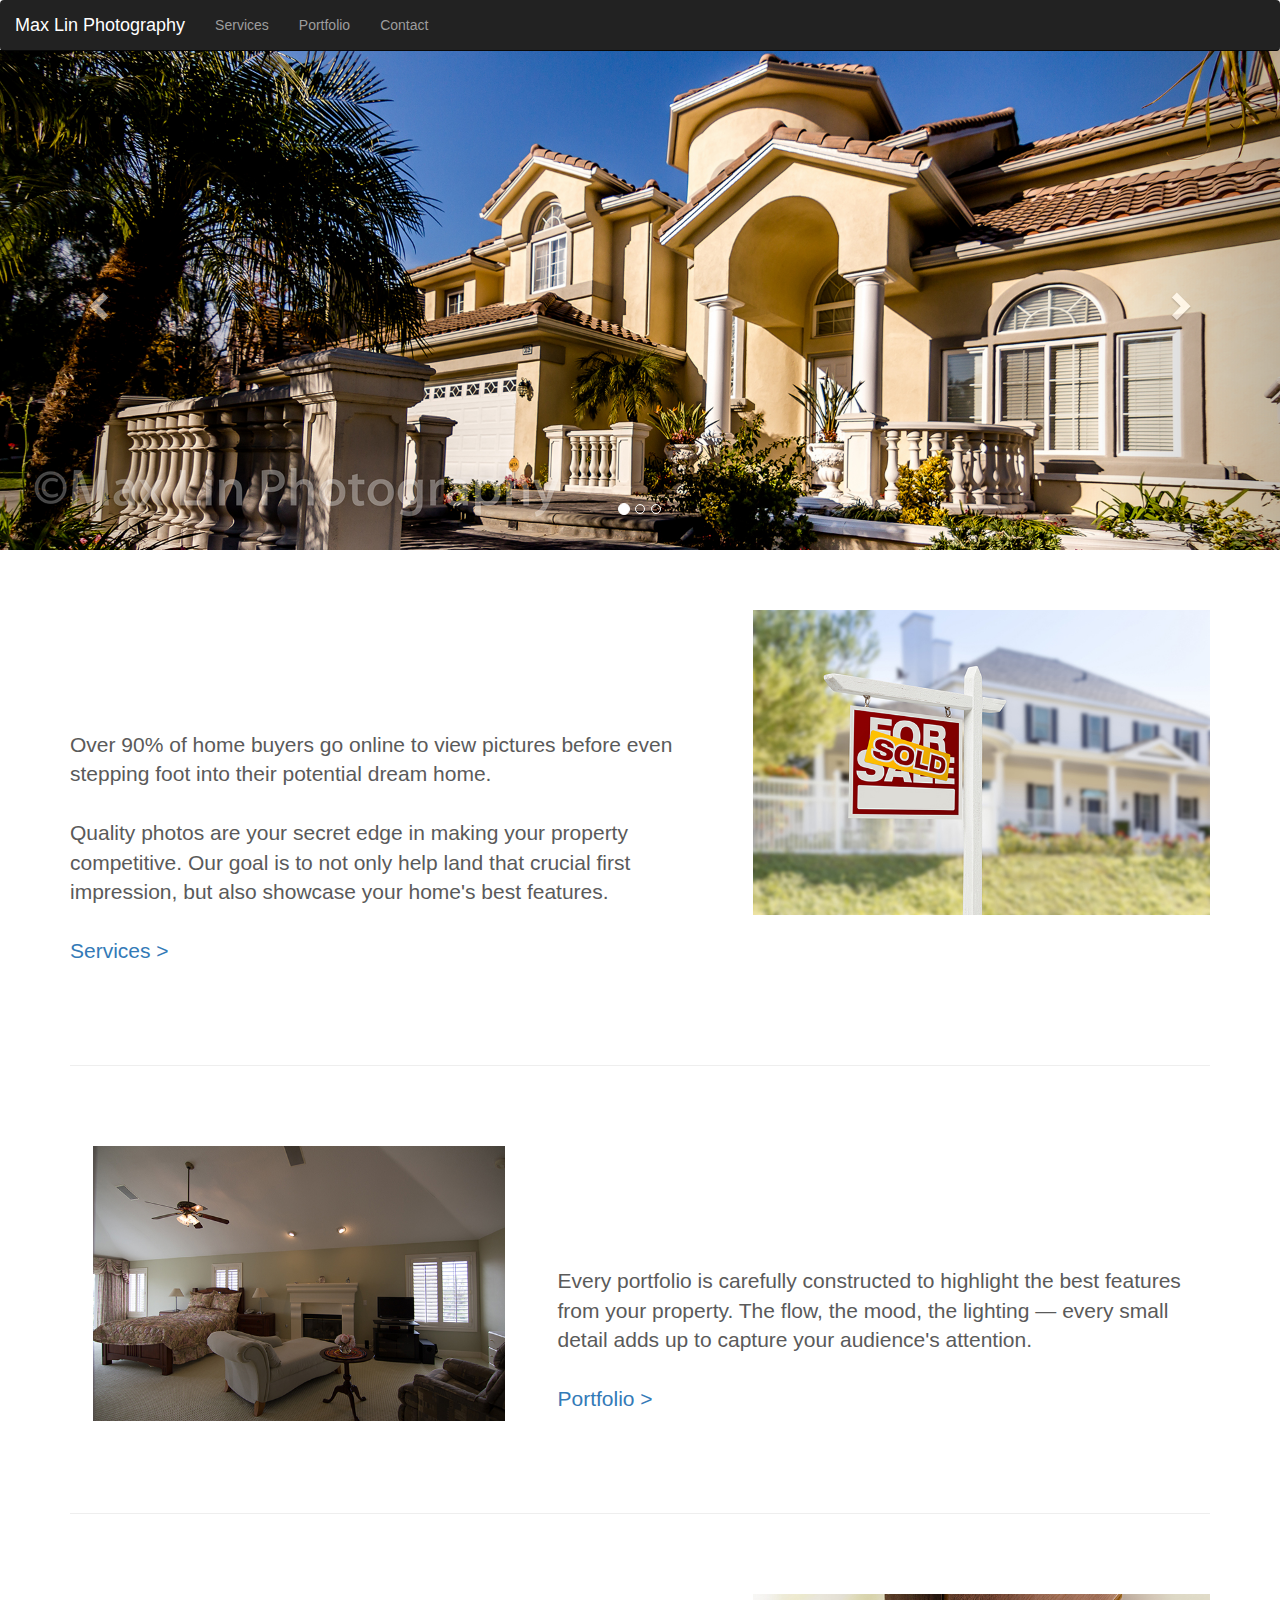
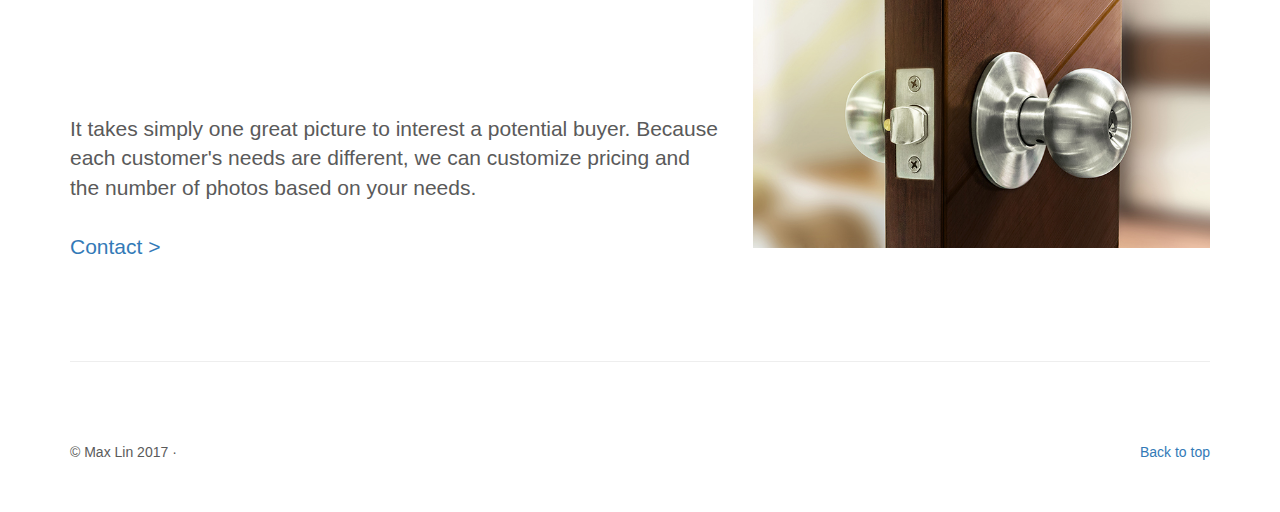
==== index.html @ be6cdd12 "Engrish" ====
<!DOCTYPE html>
<html lang="en">

<head>
    <meta charset="utf-8">
    <meta http-equiv="X-UA-Compatible" content="IE=edge">
    <meta name="viewport" content="width=device-width, initial-scale=1">
    <!-- The above 3 meta tags *must* come first in the head; any other head content must come *after* these tags -->
    <meta name="description" content="Quality photos, professionally retouched at no additional cost, to help land that crucial first impression for a potential home buyer. Our goal is to showcase your home's best features in a carefully constructed portfolio.">
    <meta name="author" content="Max Lin">

    <link rel="apple-touch-icon" sizes="180x180" href="/apple-touch-icon.png">
    <link rel="icon" type="image/png" href="/favicon-32x32.png" sizes="32x32">
    <link rel="icon" type="image/png" href="/favicon-16x16.png" sizes="16x16">
    <link rel="manifest" href="/manifest.json">
    <link rel="mask-icon" href="/safari-pinned-tab.svg" color="#5bbad5">
    <meta name="theme-color" content="#ffffff">

    <title>Max Lin Photography</title>
    <link rel="stylesheet" href="assets/image-comparison-slider/css/reset.css">
    <!-- CSS reset -->
    <link rel="stylesheet" href="assets/image-comparison-slider/css/style.css">
    <!-- Resource style -->
    <!-- Bootstrap core CSS -->
    <link href="assets/bootstrap/css/bootstrap.min.css" rel="stylesheet">
    <!-- <link href="assets/material/css/material-kit.css" rel="stylesheet"> -->
    <!--<script src="js/modernizr.js"></script>-->
    <!-- Modernizr -->
    <!-- IE10 viewport hack for Surface/desktop Windows 8 bug -->
    <!-- <link href="assets/bootstrap/css/ie10-viewport-bug-workaround.css" rel="stylesheet"> -->
    <!-- Just for debugging purposes. Don't actually copy these 2 lines! -->
    <!--[if lt IE 9]><script src="../../assets/js/ie8-responsive-file-warning.js"></script><![endif]-->
    <!--<script src="assets/bootstrap/js/ie-emulation-modes-warning.js"></script>-->
    <!-- HTML5 shim and Respond.js for IE8 support of HTML5 elements and media queries -->
    <!--[if lt IE 9]>
      <script src="https://oss.maxcdn.com/html5shiv/3.7.2/html5shiv.min.js"></script>
      <script src="https://oss.maxcdn.com/respond/1.4.2/respond.min.js"></script>
    <![endif]-->
    <!-- Custom styles for this template -->
    <link href="index.css" rel="stylesheet">
</head>
<!-- NAVBAR
================================================== -->

<body>
    <div class="navbar-wrapper">
        <div class="container">
            <nav class="navbar navbar-inverse navbar-fixed-top">
                <div class="container">
                    <div class="navbar-header">
                        <button type="button" class="navbar-toggle collapsed" data-toggle="collapse" data-target="#navbar" aria-expanded="false" aria-controls="navbar">
                            <span class="sr-only">Toggle navigation</span>
                            <span class="icon-bar"></span>
                            <span class="icon-bar"></span>
                            <span class="icon-bar"></span>
                        </button>
                        <a class="navbar-brand" href="index.html">Max Lin Photography</a>
                    </div>
                    <div id="navbar" class="navbar-collapse collapse">
                        <ul class="nav navbar-nav">
                            <li><a href="services.html">Services</a></li>
                            <li><a href="portfolio.html">Portfolio</a></li>
                            <li><a href="contact.html">Contact</a></li>
                            <!-- <li><a href="about.html">About</a></li> -->
                            <!-- <li class="dropdown">
                  <a href="#" class="dropdown-toggle" data-toggle="dropdown" role="button" aria-haspopup="true" aria-expanded="false">Dropdown <span class="caret"></span></a>
                  <ul class="dropdown-menu">
                    <li><a href="#">Action</a></li>
                    <li><a href="#">Another action</a></li>
                    <li><a href="#">Something else here</a></li>
                    <li role="separator" class="divider"></li>
                    <li class="dropdown-header">Nav header</li>
                    <li><a href="#">Separated link</a></li>
                    <li><a href="#">One more separated link</a></li>
                  </ul>
                </li> -->
                        </ul>
                    </div>
                </div>
            </nav>
        </div>
    </div>
    <!-- Carousel
    ================================================== -->
    <div id="myCarousel" class="carousel slide" data-ride="carousel">
        <!-- Indicators -->
        <ol class="carousel-indicators">
            <li data-target="#myCarousel" data-slide-to="0" class="active"></li>
            <li data-target="#myCarousel" data-slide-to="1"></li>
            <li data-target="#myCarousel" data-slide-to="2"></li>
        </ol>
        <div class="carousel-inner" role="listbox">
            <div class="item active">
                <img class="first-slide" src="assets/images/cover1_high.jpg" alt="First slide">
                <!-- <div class="container">
            <div class="carousel-caption">
              <h1>Example headline.</h1>
              <p>Note: If you're viewing this page via a <code>file://</code> URL, the "next" and "previous" Glyphicon buttons on the left and right might not load/display properly due to web browser security rules.</p>
              <p><a class="btn btn-lg btn-primary" href="#feature-1" role="button">Sign up today</a></p>
            </div>
          </div> -->
            </div>
            <div class="item">
                <img class="second-slide" src="assets/images/cover2_high.jpg" alt="Second slide">
                <!--  <div class="container">
            <div class="carousel-caption">
              <h1>Another example headline.</h1>
              <p>Cras justo odio, dapibus ac facilisis in, egestas eget quam. Donec id elit non mi porta gravida at eget metus. Nullam id dolor id nibh ultricies vehicula ut id elit.</p>
              <p><a class="btn btn-lg btn-primary" href="#" role="button">Learn more</a></p>
            </div>
          </div> -->
            </div>
            <div class="item">
                <img class="third-slide" src="assets/images/cover3_high.jpg" alt="Third slide">
                <!-- <div class="container">
            <div class="carousel-caption">
              <h1>One more for good measure.</h1>
              <p>Cras justo odio, dapibus ac facilisis in, egestas eget quam. Donec id elit non mi porta gravida at eget metus. Nullam id dolor id nibh ultricies vehicula ut id elit.</p>
              <p><a class="btn btn-lg btn-primary" href="#" role="button">Browse gallery</a></p>
            </div>
          </div> -->
            </div>
        </div>
        <a class="left carousel-control" href="#myCarousel" role="button" data-slide="prev">
            <span class="glyphicon glyphicon-chevron-left" aria-hidden="true"></span>
            <span class="sr-only">Previous</span>
        </a>
        <a class="right carousel-control" href="#myCarousel" role="button" data-slide="next">
            <span class="glyphicon glyphicon-chevron-right" aria-hidden="true"></span>
            <span class="sr-only">Next</span>
        </a>
    </div>
    <!-- /.carousel -->
    <!-- Marketing messaging and featurettes
    ================================================== -->
    <!-- Wrap the rest of the page in another container to center all the content. -->
    <div class="container marketing">
        <!-- START THE FEATURETTES -->
        <!-- <hr class="featurette-divider"> -->
        <div class="row featurette">
            <div class="col-md-7">
                <h2 class="featurette-heading" id="feature-1"><span class="text-muted"></span></h2>
                <p class="lead">Over 90% of home buyers go online to view pictures before even stepping foot into their potential dream home.
                    <br>
                    <br> Quality photos are your secret edge in making your property competitive. Our goal is to not only help land that crucial first impression, but also showcase your home's best features.
                    <br><br>
                    <a href="services.html">Services ></a>
                </p>
            </div>
            <div class="col-md-5">
                <img class="featurette-image img-responsive center-block" src="assets/images/sold.jpg">
            </div>
        </div>
        <hr class="featurette-divider">
        <div class="row featurette">
            <div class="col-md-7 col-md-push-5">
                <h2 class="featurette-heading"><span class="text-muted"></span></h2>
                <p class="lead">Every portfolio is carefully constructed to highlight the best features from your property. The flow, the mood, the lighting &mdash; every small detail adds up to capture your audience's attention.
                    <br><br>
                    <a href="portfolio.html">Portfolio ></a>
                </p>
            </div>
            <div class="col-md-5 col-md-pull-7">
            <figure class="cd-image-container">
                    <img src="assets/images/before.jpg" alt="Original Image">
                    <span class="cd-image-label" data-type="original">Original</span>
                    <div class="cd-resize-img">
                        <!-- the resizable image on top -->
                        <img src="assets/images/after.jpg" alt="Modified Image">
                        <span class="cd-image-label" data-type="modified">Modified</span>
                    </div>
                    <span class="cd-handle"></span>
                </figure>
                <!-- cd-image-container -->
                <!-- <img class="featurette-image img-responsive center-block" data-src="holder.js/500x500/auto" alt="Generic placeholder image"> -->

            </div>
        </div>
        <hr class="featurette-divider">
        <div class="row featurette">
            <div class="col-md-7">
                <h2 class="featurette-heading"><span class="text-muted"></span></h2>
                <p class="lead">It takes simply one great picture to interest a potential buyer. Because each customer's needs are different, we can customize pricing and the number of photos based on your needs.
                    <br><br>
                    <a href="contact.html">Contact ></a>
                </p>
            </div>
            <div class="col-md-5">
                <img class="featurette-image img-responsive center-block" src="assets/images/door.jpg">
            </div>
        </div>
        <hr class="featurette-divider">
        <!-- /END THE FEATURETTES -->
        <!-- FOOTER -->
        <footer>
            <p class="pull-right"><a href="#">Back to top</a></p>
            <p>&copy; Max Lin 2017 &middot;</p>
            <!-- a href="#">Privacy</a> &middot; <a href="#">Terms</a></p> -->
        </footer>
    </div>
    <!-- /.container -->
    <!-- Bootstrap core JavaScript
    ================================================== -->
    <!-- Placed at the end of the document so the pages load faster -->
    <!--<script src="//ajax.googleapis.com/ajax/libs/jquery/3.1.0/jquery.min.js"></script>-->
    <!--<script>window.jQuery || document.write('<script src="assets/jquery/jquery-3.1.0.js"><\/script>')</script> -->
    <script src="https://ajax.googleapis.com/ajax/libs/jquery/1.11.3/jquery.min.js"></script>
    <script>
    window.jQuery || document.write('<script src="assets/bootstrap/js/jquery.min.js"><\/script>')
    </script>
    <script src="assets/bootstrap/js/bootstrap.min.js"></script>
    <!-- Just to make our placeholder images work. Don't actually copy the next line! -->
    <!-- <script src="assets/bootstrap/js/vendor/holder.min.js"></script> -->
    <!-- IE10 viewport hack for Surface/desktop Windows 8 bug -->
    <!-- <script src="assets/bootstrap/js/ie10-viewport-bug-workaround.js"></script> -->
    <script src="assets/image-comparison-slider/js/main.js"></script>
    <!-- Resource jQuery 

  </body>
</html>
---- assets/image-comparison-slider/css/style.css ----
/* -------------------------------- 

Primary style

-------------------------------- */
*, *:after, *:before {
  -webkit-box-sizing: border-box;
  -moz-box-sizing: border-box;
  box-sizing: border-box;
}

body {
  font-size: 100%;
  font-family: "Open Sans", sans-serif;
  color: #445b7c;
  background-color: #445b7c;
}

a {
  color: #dc717d;
  text-decoration: none;
}

img {
  max-width: 100%;
}

/* -------------------------------- 

Main components 

-------------------------------- */
header {
  position: relative;
  height: 160px;
  line-height: 160px;
  text-align: center;
}
header h1 {
  font-size: 22px;
  font-size: 1.375rem;
  color: #ffffff;
  font-weight: 300;
  -webkit-font-smoothing: antialiased;
  -moz-osx-font-smoothing: grayscale;
}
@media only screen and (min-width: 768px) {
  header {
    height: 240px;
    line-height: 240px;
  }
  header h1 {
    font-size: 32px;
    font-size: 2rem;
  }
}

.cd-image-container {
  position: relative;
  width: 90%;
  max-width: 768px;
  margin: 0em auto;
}
.cd-image-container img {
  display: block;
}

.cd-image-label {
  position: absolute;
  bottom: 0;
  right: 0;
  color: #ffffff;
  padding: 1em;
  -webkit-font-smoothing: antialiased;
  -moz-osx-font-smoothing: grayscale;
  opacity: 0;
  -webkit-transform: translateY(20px);
  -moz-transform: translateY(20px);
  -ms-transform: translateY(20px);
  -o-transform: translateY(20px);
  transform: translateY(20px);
  -webkit-transition: -webkit-transform 0.3s 0.7s, opacity 0.3s 0.7s;
  -moz-transition: -moz-transform 0.3s 0.7s, opacity 0.3s 0.7s;
  transition: transform 0.3s 0.7s, opacity 0.3s 0.7s;
}
.cd-image-label.is-hidden {
  visibility: hidden;
}
.is-visible .cd-image-label {
  opacity: 1;
  -webkit-transform: translateY(0);
  -moz-transform: translateY(0);
  -ms-transform: translateY(0);
  -o-transform: translateY(0);
  transform: translateY(0);
}

.cd-resize-img {
  position: absolute;
  top: 0;
  left: 0;
  width: 0;
  height: 100%;
  overflow: hidden;
  /* Force Hardware Acceleration in WebKit */
  -webkit-transform: translateZ(0);
  -moz-transform: translateZ(0);
  -ms-transform: translateZ(0);
  -o-transform: translateZ(0);
  transform: translateZ(0);
  -webkit-backface-visibility: hidden;
  backface-visibility: hidden;
}
.cd-resize-img img {
  position: absolute;
  left: 0;
  top: 0;
  display: block;
  height: 100%;
  width: auto;
  max-width: none;
}
.cd-resize-img .cd-image-label {
  right: auto;
  left: 0;
}
.is-visible .cd-resize-img {
  width: 50%;
  /* bounce in animation of the modified image */
  -webkit-animation: cd-bounce-in 0.7s;
  -moz-animation: cd-bounce-in 0.7s;
  animation: cd-bounce-in 0.7s;
}

@-webkit-keyframes cd-bounce-in {
  0% {
    width: 0;
  }
  60% {
    width: 55%;
  }
  100% {
    width: 50%;
  }
}
@-moz-keyframes cd-bounce-in {
  0% {
    width: 0;
  }
  60% {
    width: 55%;
  }
  100% {
    width: 50%;
  }
}
@keyframes cd-bounce-in {
  0% {
    width: 0;
  }
  60% {
    width: 55%;
  }
  100% {
    width: 50%;
  }
}
.cd-handle {
  position: absolute;
  height: 44px;
  width: 44px;
  /* center the element */
  left: 50%;
  top: 50%;
  margin-left: -22px;
  margin-top: -22px;
  border-radius: 50%;
  background: #dc717d url("../img/cd-arrows.svg") no-repeat center center;
  cursor: move;
  box-shadow: 0 0 0 6px rgba(0, 0, 0, 0.2), 0 0 10px rgba(0, 0, 0, 0.6), inset 0 1px 0 rgba(255, 255, 255, 0.3);
  opacity: 0;
  -webkit-transform: translate3d(0, 0, 0) scale(0);
  -moz-transform: translate3d(0, 0, 0) scale(0);
  -ms-transform: translate3d(0, 0, 0) scale(0);
  -o-transform: translate3d(0, 0, 0) scale(0);
  transform: translate3d(0, 0, 0) scale(0);
}
.cd-handle.draggable {
  /* change background color when element is active */
  background-color: #445b7c;
}
.is-visible .cd-handle {
  opacity: 1;
  -webkit-transform: translate3d(0, 0, 0) scale(1);
  -moz-transform: translate3d(0, 0, 0) scale(1);
  -ms-transform: translate3d(0, 0, 0) scale(1);
  -o-transform: translate3d(0, 0, 0) scale(1);
  transform: translate3d(0, 0, 0) scale(1);
  -webkit-transition: -webkit-transform 0.3s 0.7s, opacity 0s 0.7s;
  -moz-transition: -moz-transform 0.3s 0.7s, opacity 0s 0.7s;
  transition: transform 0.3s 0.7s, opacity 0s 0.7s;
}
---- index.css ----
/* GLOBAL STYLES
-------------------------------------------------- */
/* Padding below the footer and lighter body text */

body {
  padding-bottom: 40px;
  color: #5a5a5a;
}


/* CUSTOMIZE THE NAVBAR
-------------------------------------------------- */

/* Special class on .container surrounding .navbar, used for positioning it into place. */
.navbar-wrapper {
  position: absolute;
  top: 0;
  right: 0;
  left: 0;
  z-index: 20;
}

/* Flip around the padding for proper display in narrow viewports */
.navbar-wrapper > .container {
  padding-right: 0;
  padding-left: 0;
}
.navbar-wrapper .navbar {
  padding-right: 15px;
  padding-left: 15px;
}
.navbar-wrapper .navbar .container {
  width: auto;
}


/* CUSTOMIZE THE CAROUSEL
-------------------------------------------------- */

/* Carousel base class */
.carousel {
  height: 500px;
  margin-top: 50px;
  margin-bottom: 60px;
}
/* Since positioning the image, we need to help out the caption */
.carousel-caption {
  z-index: 10;
}

/* Declare heights because of positioning of img element */
.carousel .item {
  height: 500px;
  background-color: #000;
}
.carousel-inner > .item > img {
  position: fixed;
  top: 0;
  left: 50%;
  min-width: auto;
  max-width: none;
  height: 500px;
  transform: translate(-50%, 0%);
}

.img-thumbnail {
  display: block;
  margin: auto;
}
/* MARKETING CONTENT
-------------------------------------------------- */

/* Center align the text within the three columns below the carousel */
.marketing .col-lg-4 {
  margin-bottom: 20px;
  text-align: center;
}
.marketing h2 {
  font-weight: normal;
}
.marketing .col-lg-4 p {
  margin-right: 10px;
  margin-left: 10px;
}


/* Featurettes
------------------------- */

.featurette-divider {
  margin: 80px 0; /* Space out the Bootstrap <hr> more */
}

/* Thin out the marketing headings */
.featurette-heading {
  font-weight: 300;
  line-height: 1;
  letter-spacing: -1px;
}


/* RESPONSIVE CSS
-------------------------------------------------- */

@media (min-width: 768px) {
  /* Navbar positioning foo */
  .navbar-wrapper {
    margin-top: 20px;
  }
  .navbar-wrapper .container {
    padding-right: 15px;
    padding-left: 15px;
  }
  .navbar-wrapper .navbar {
    padding-right: 0;
    padding-left: 0;
  }

  /* The navbar becomes detached from the top, so we round the corners */
  .navbar-wrapper .navbar {
    border-radius: 4px;
  }

  /* Bump up size of carousel content */
  .carousel-caption p {
    margin-bottom: 20px;
    font-size: 21px;
    line-height: 1.4;
  }

  .featurette-heading {
    font-size: 50px;
  }
}

@media (min-width: 992px) {
  .featurette-heading {
    margin-top: 120px;
  }
}
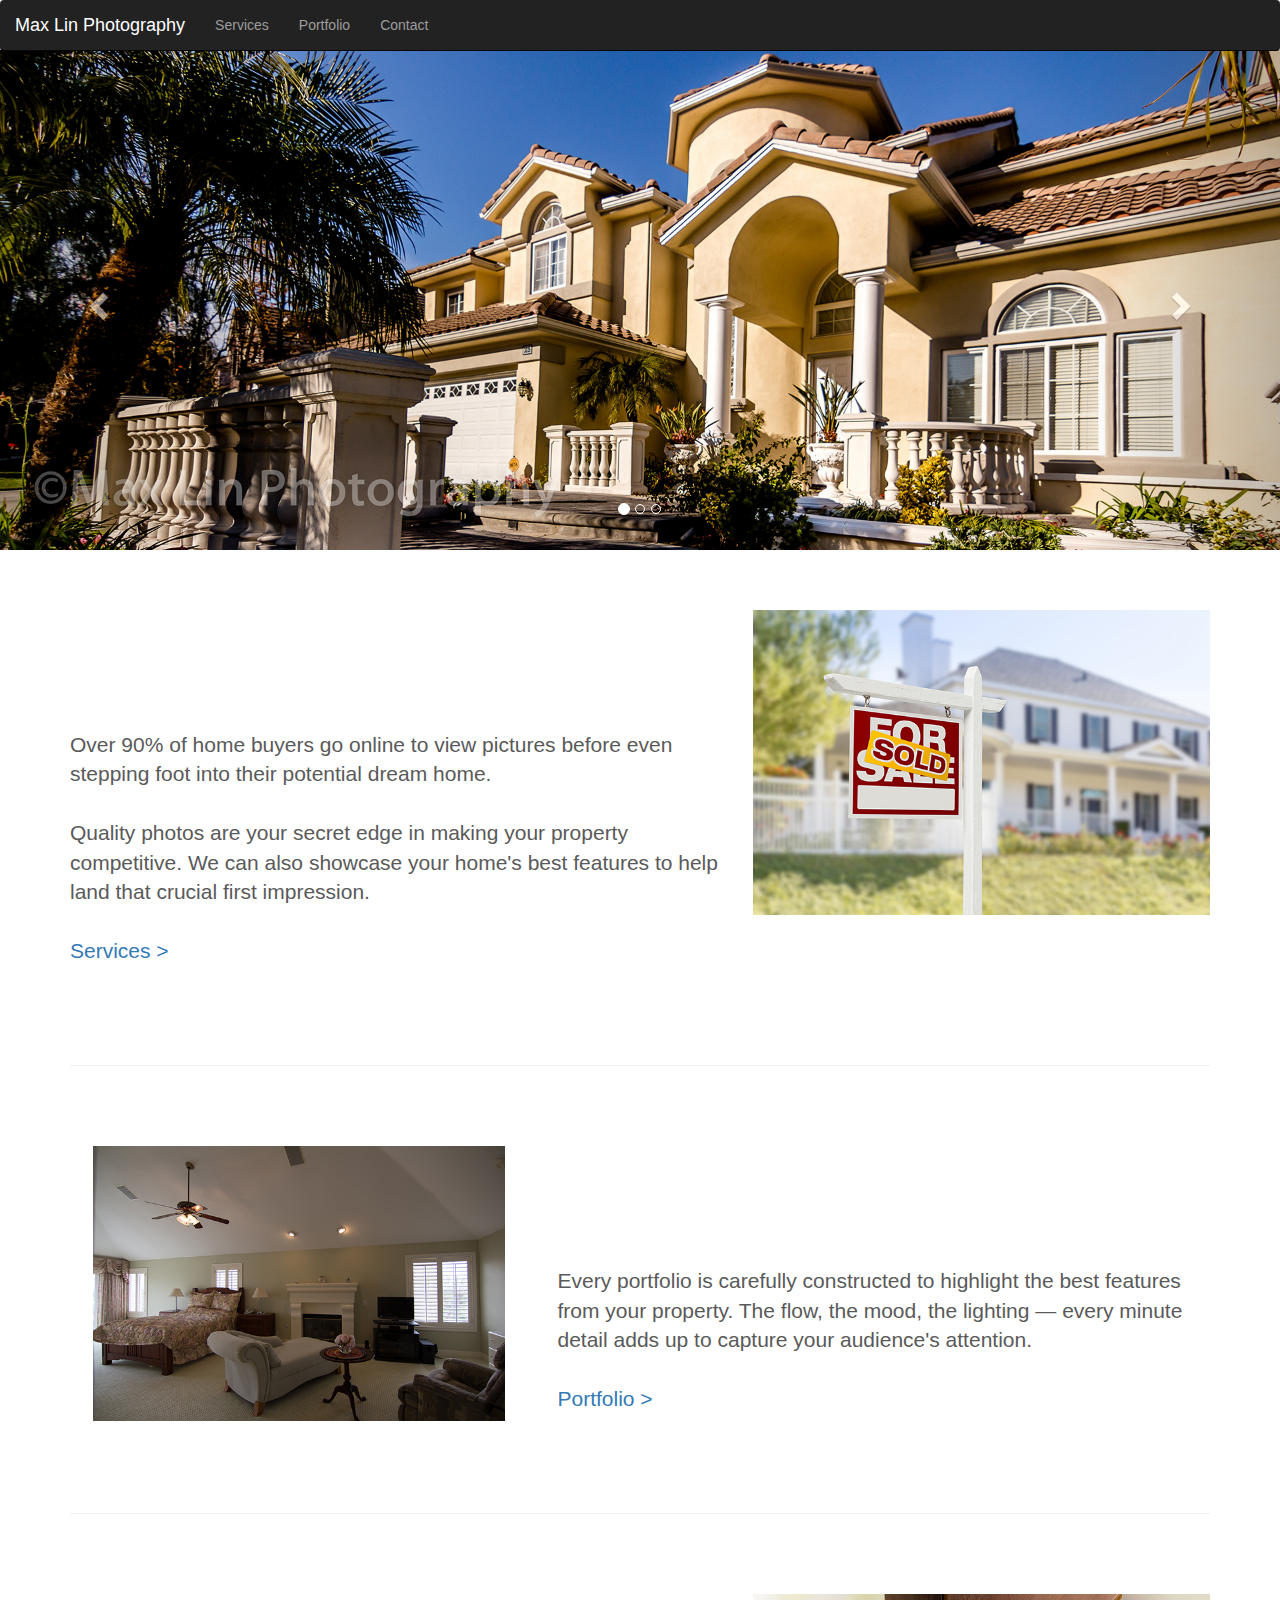
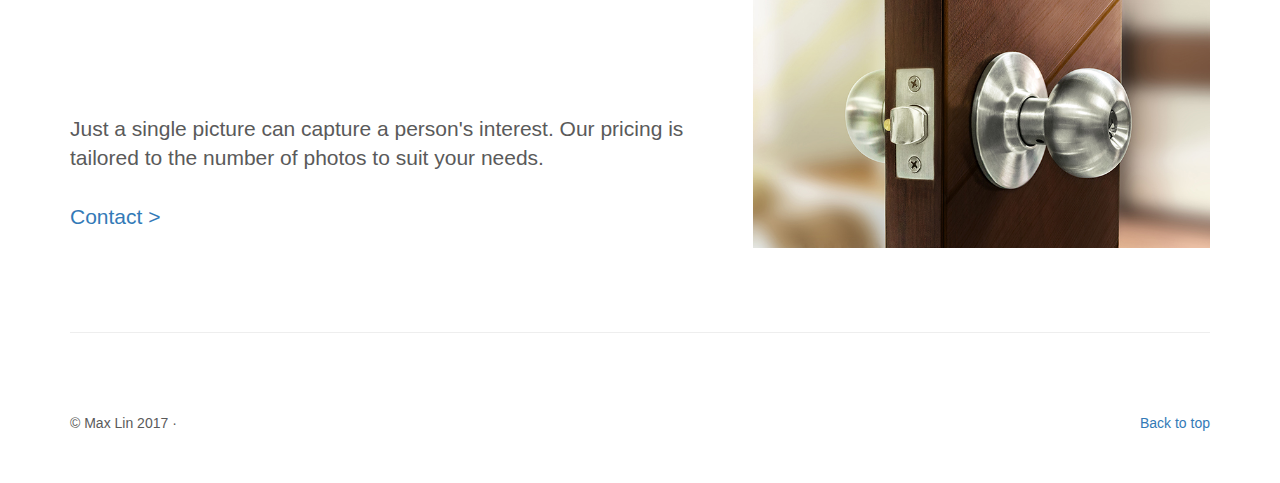
==== commit b0640a6f: "Engrish part 2" ====
--- a/index.html
+++ b/index.html
@@ -142,7 +142,7 @@
                 <h2 class="featurette-heading" id="feature-1"><span class="text-muted"></span></h2>
                 <p class="lead">Over 90% of home buyers go online to view pictures before even stepping foot into their potential dream home.
                     <br>
-                    <br> Quality photos are your secret edge in making your property competitive. Our goal is to not only help land that crucial first impression, but also showcase your home's best features.
+                    <br>Quality photos are your secret edge in making your property competitive. We can also showcase your home's best features to help land that crucial first impression.
                     <br><br>
                     <a href="services.html">Services ></a>
                 </p>
@@ -155,7 +155,7 @@
         <div class="row featurette">
             <div class="col-md-7 col-md-push-5">
                 <h2 class="featurette-heading"><span class="text-muted"></span></h2>
-                <p class="lead">Every portfolio is carefully constructed to highlight the best features from your property. The flow, the mood, the lighting &mdash; every small detail adds up to capture your audience's attention.
+                <p class="lead">Every portfolio is carefully constructed to highlight the best features from your property. The flow, the mood, the lighting &mdash; every minute detail adds up to capture your audience's attention.
                     <br><br>
                     <a href="portfolio.html">Portfolio ></a>
                 </p>
@@ -180,7 +180,7 @@
         <div class="row featurette">
             <div class="col-md-7">
                 <h2 class="featurette-heading"><span class="text-muted"></span></h2>
-                <p class="lead">It takes simply one great picture to interest a potential buyer. Because each customer's needs are different, we can customize pricing and the number of photos based on your needs.
+                <p class="lead">Just a single picture can capture a person's interest. Our pricing is tailored to the number of photos to suit your needs.
                     <br><br>
                     <a href="contact.html">Contact ></a>
                 </p>
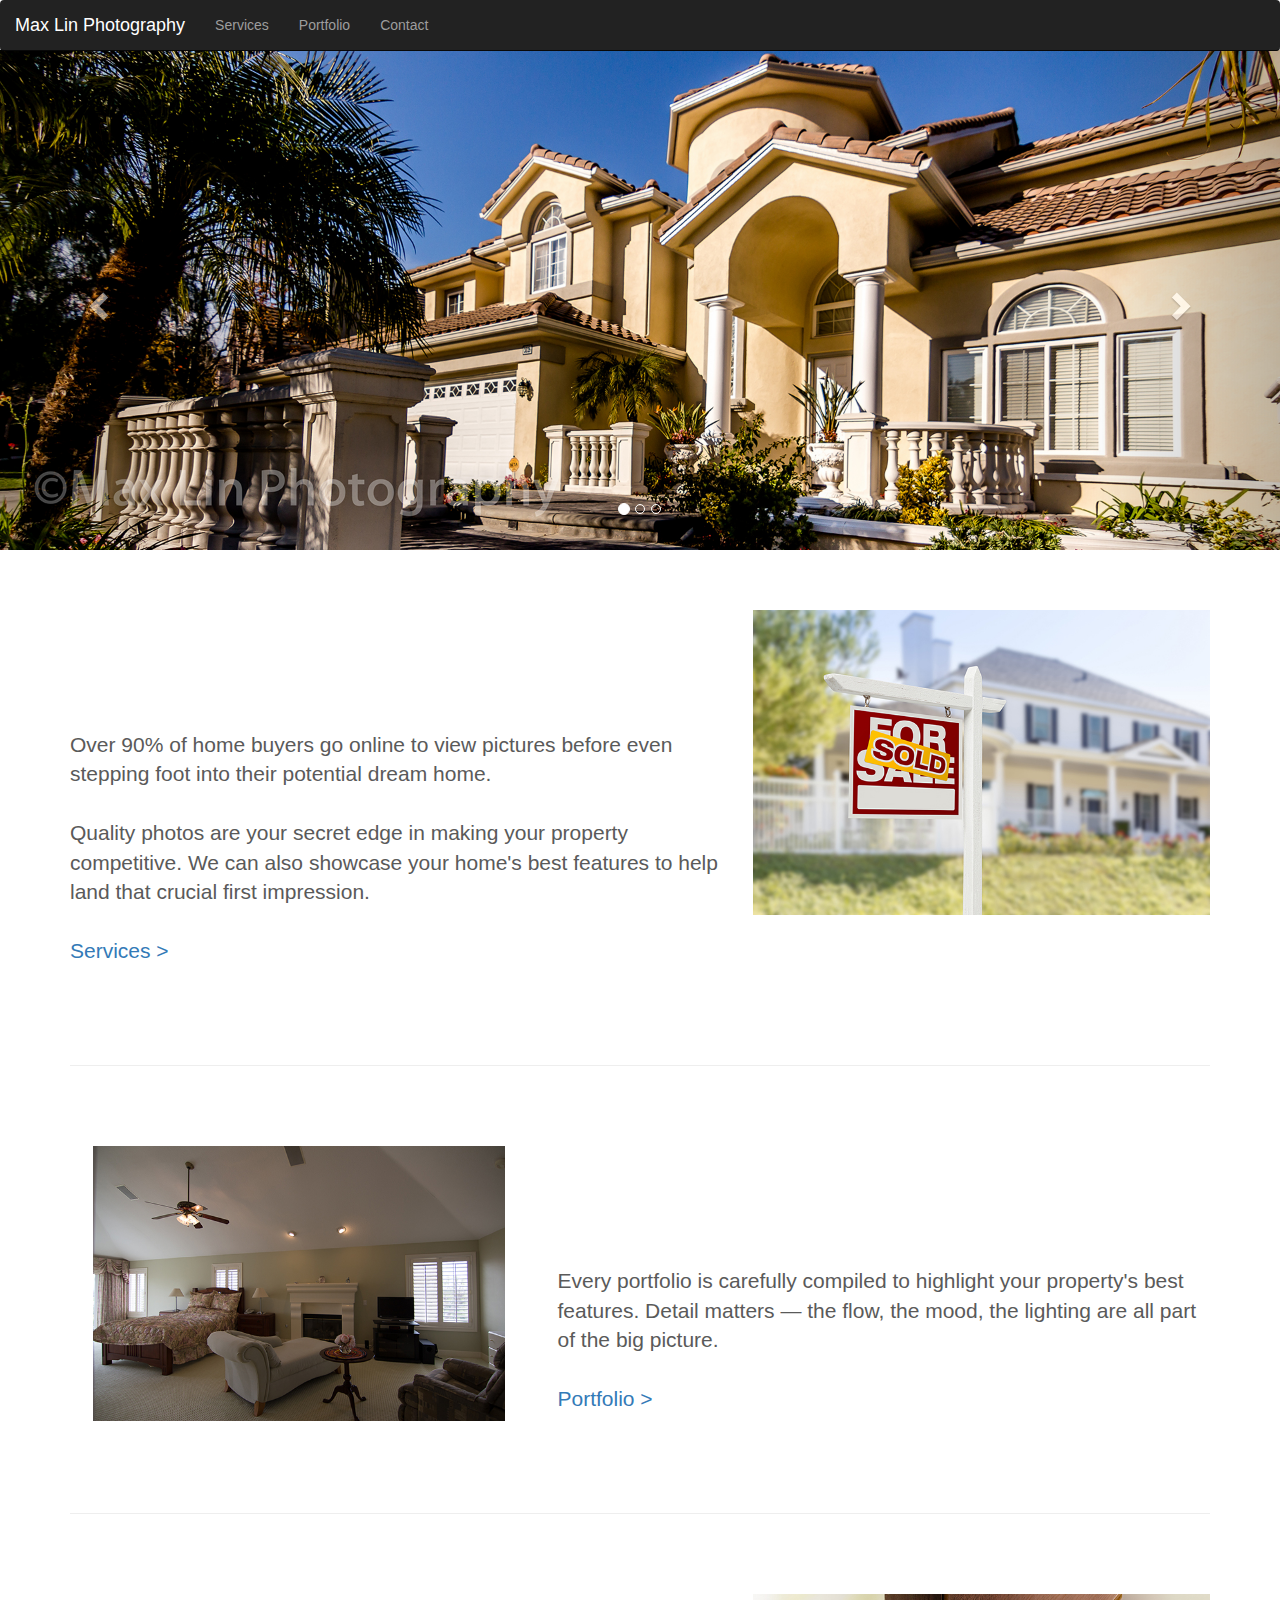
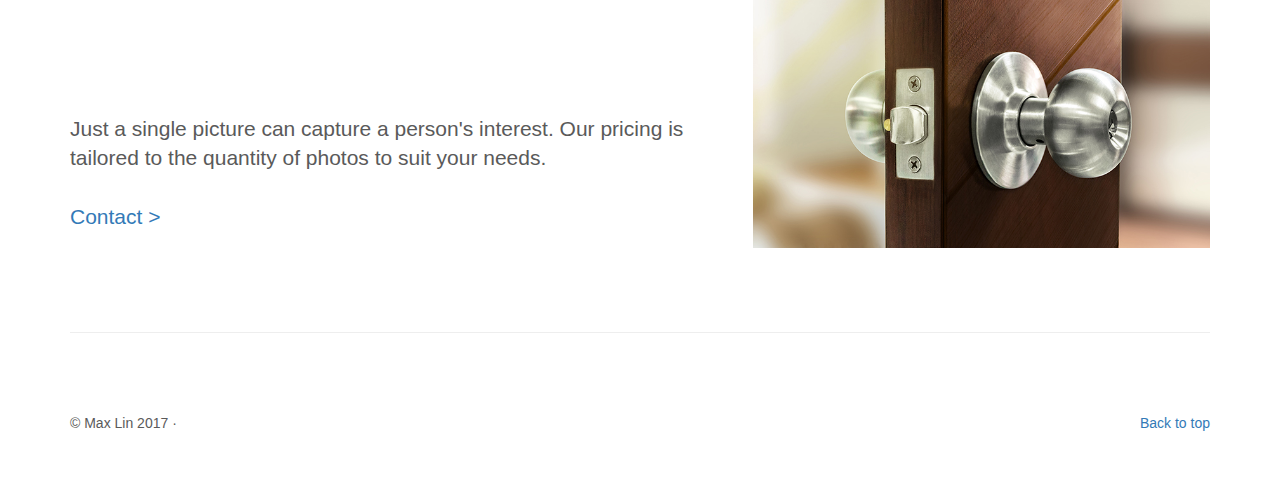
==== commit be4d4a0f: "Engrish part 3" ====
--- a/index.html
+++ b/index.html
@@ -155,7 +155,7 @@
         <div class="row featurette">
             <div class="col-md-7 col-md-push-5">
                 <h2 class="featurette-heading"><span class="text-muted"></span></h2>
-                <p class="lead">Every portfolio is carefully constructed to highlight the best features from your property. The flow, the mood, the lighting &mdash; every minute detail adds up to capture your audience's attention.
+                <p class="lead">Every portfolio is carefully compiled to highlight your property's best features. Detail matters &mdash; the flow, the mood, the lighting are all part of the big picture.
                     <br><br>
                     <a href="portfolio.html">Portfolio ></a>
                 </p>
@@ -180,7 +180,7 @@
         <div class="row featurette">
             <div class="col-md-7">
                 <h2 class="featurette-heading"><span class="text-muted"></span></h2>
-                <p class="lead">Just a single picture can capture a person's interest. Our pricing is tailored to the number of photos to suit your needs.
+                <p class="lead">Just a single picture can capture a person's interest. Our pricing is tailored to the quantity of photos to suit your needs.
                     <br><br>
                     <a href="contact.html">Contact ></a>
                 </p>
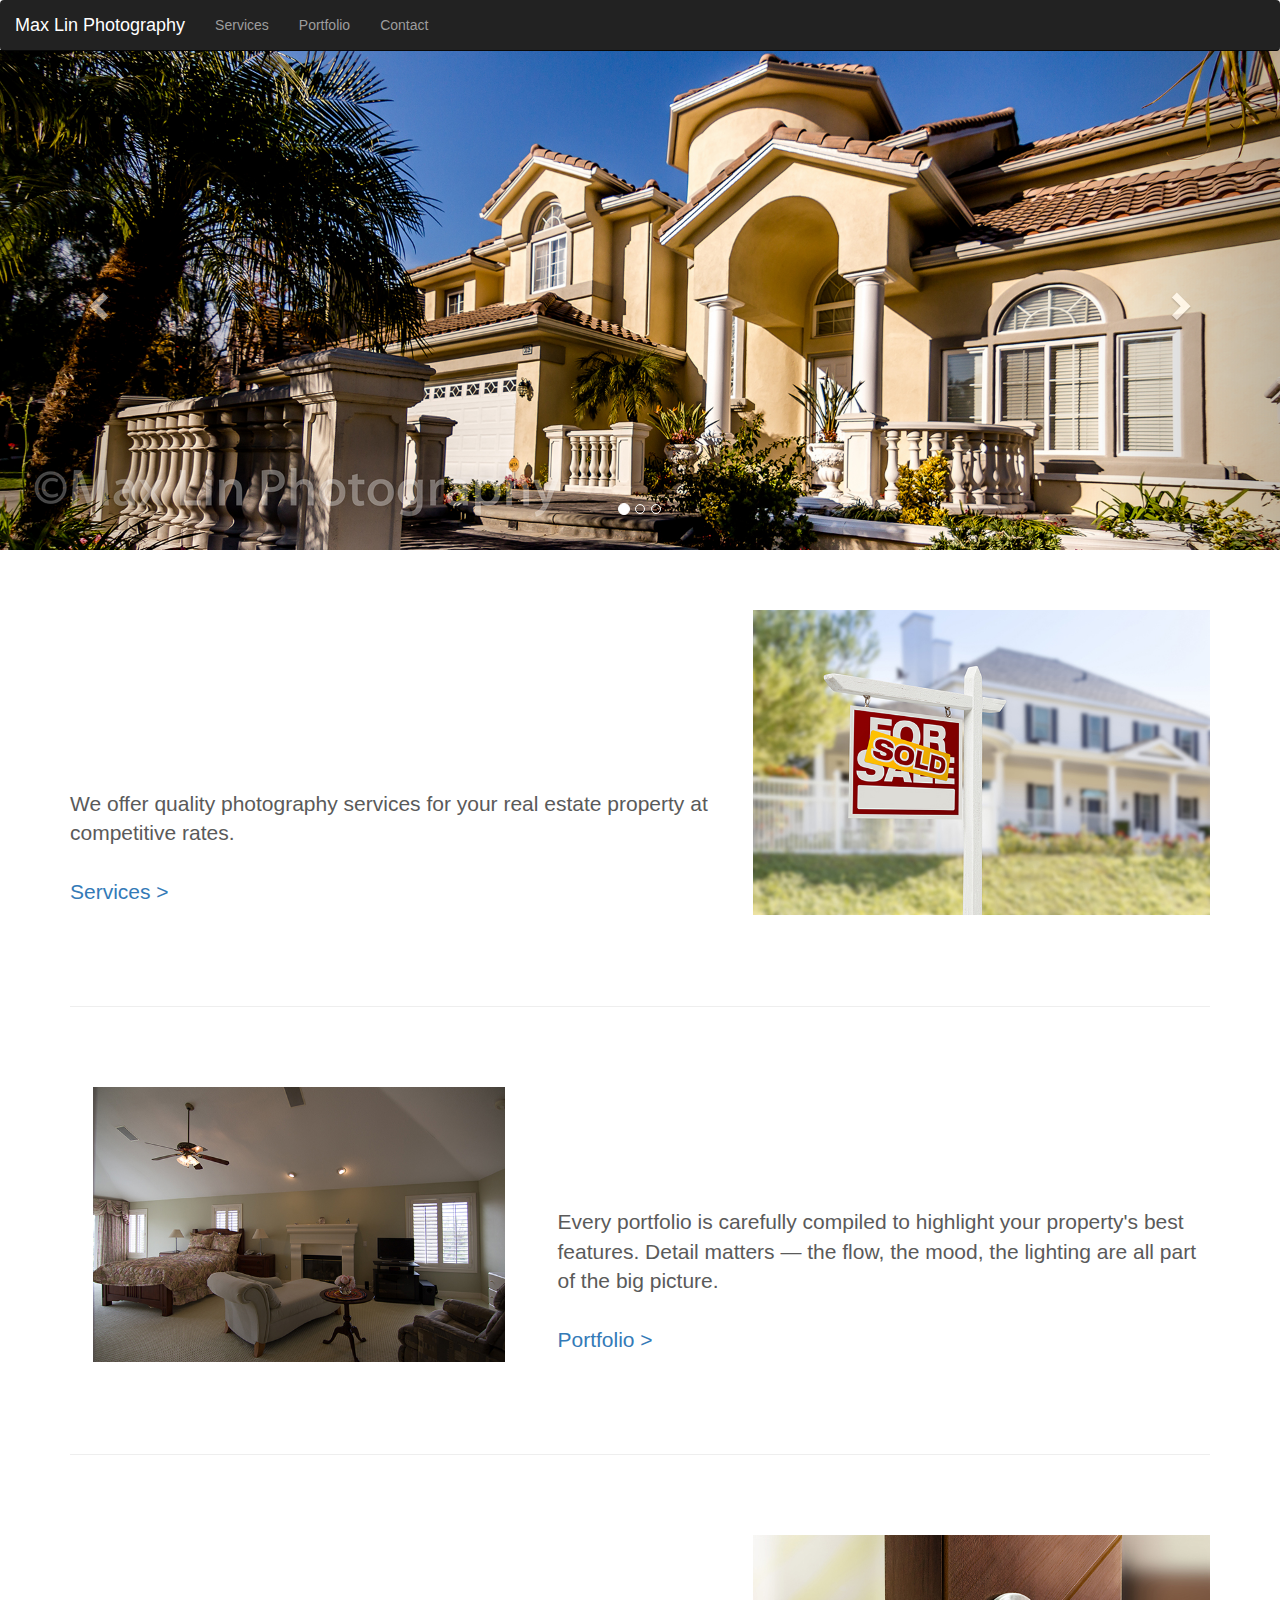
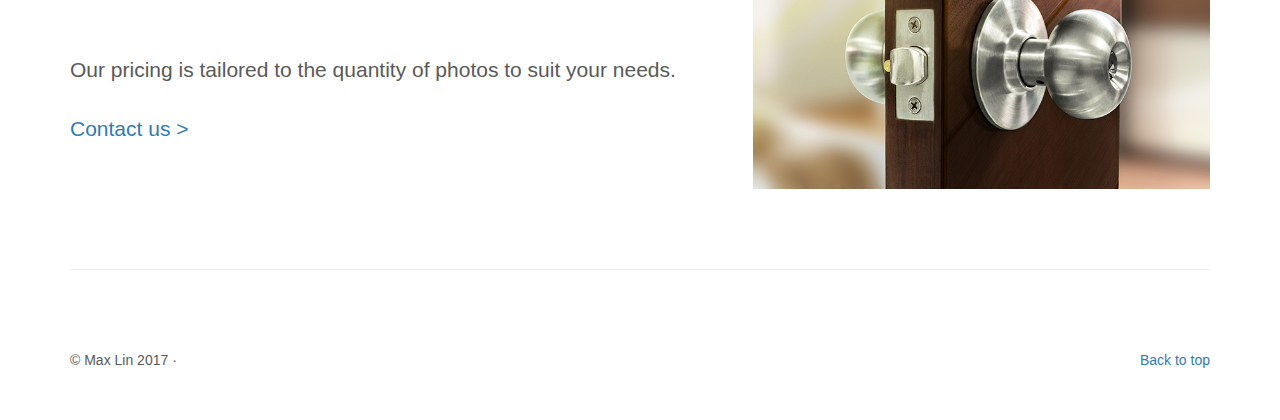
==== commit 380ef52b: "Engrish part 4" ====
--- a/index.html
+++ b/index.html
@@ -140,9 +140,9 @@
         <div class="row featurette">
             <div class="col-md-7">
                 <h2 class="featurette-heading" id="feature-1"><span class="text-muted"></span></h2>
-                <p class="lead">Over 90% of home buyers go online to view pictures before even stepping foot into their potential dream home.
+                <p class="lead">
                     <br>
-                    <br>Quality photos are your secret edge in making your property competitive. We can also showcase your home's best features to help land that crucial first impression.
+                    <br>We offer quality photography services for your real estate property at competitive rates.
                     <br><br>
                     <a href="services.html">Services ></a>
                 </p>
@@ -180,9 +180,9 @@
         <div class="row featurette">
             <div class="col-md-7">
                 <h2 class="featurette-heading"><span class="text-muted"></span></h2>
-                <p class="lead">Just a single picture can capture a person's interest. Our pricing is tailored to the quantity of photos to suit your needs.
+                <p class="lead">Our pricing is tailored to the quantity of photos to suit your needs.
                     <br><br>
-                    <a href="contact.html">Contact ></a>
+                    <a href="contact.html">Contact us ></a>
                 </p>
             </div>
             <div class="col-md-5">
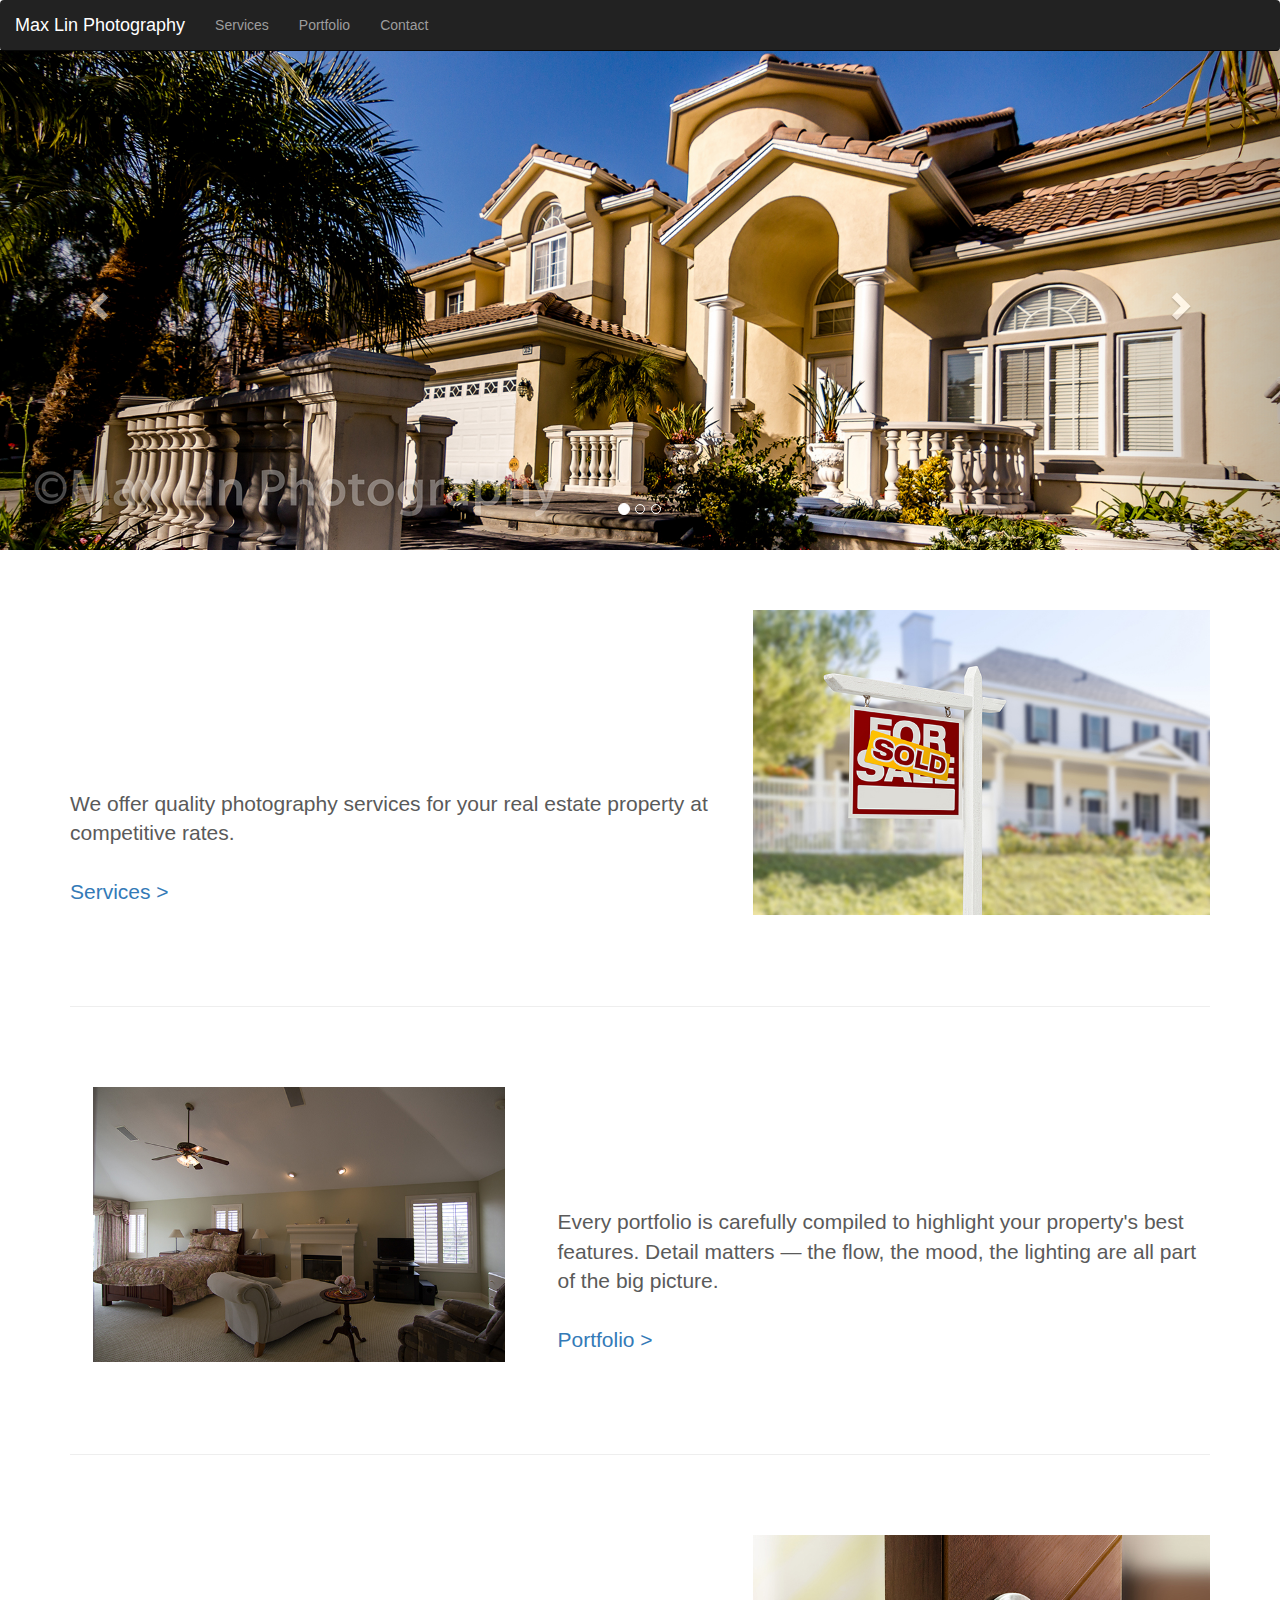
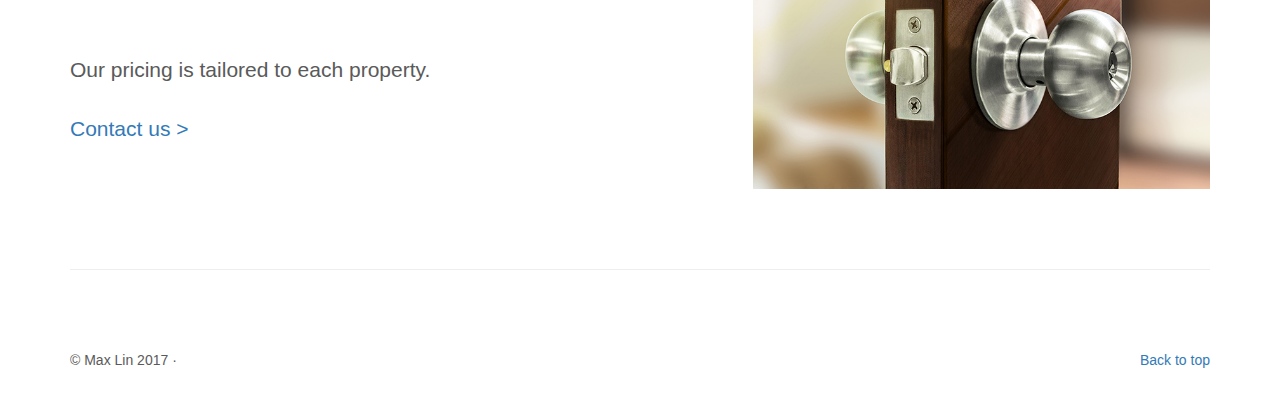
==== commit 5faa283b: "Small text fix" ====
--- a/index.html
+++ b/index.html
@@ -54,13 +54,13 @@
                             <span class="icon-bar"></span>
                             <span class="icon-bar"></span>
                         </button>
-                        <a class="navbar-brand" href="index.html">Max Lin Photography</a>
+                        <a class="navbar-brand" href=".">Max Lin Photography</a>
                     </div>
                     <div id="navbar" class="navbar-collapse collapse">
                         <ul class="nav navbar-nav">
-                            <li><a href="services.html">Services</a></li>
-                            <li><a href="portfolio.html">Portfolio</a></li>
-                            <li><a href="contact.html">Contact</a></li>
+                            <li><a href="/services/">Services</a></li>
+                            <li><a href="/portfolio/">Portfolio</a></li>
+                            <li><a href="/contact/">Contact</a></li>
                             <!-- <li><a href="about.html">About</a></li> -->
                             <!-- <li class="dropdown">
                   <a href="#" class="dropdown-toggle" data-toggle="dropdown" role="button" aria-haspopup="true" aria-expanded="false">Dropdown <span class="caret"></span></a>
@@ -144,7 +144,7 @@
                     <br>
                     <br>We offer quality photography services for your real estate property at competitive rates.
                     <br><br>
-                    <a href="services.html">Services ></a>
+                    <a href="/services/">Services ></a>
                 </p>
             </div>
             <div class="col-md-5">
@@ -157,7 +157,7 @@
                 <h2 class="featurette-heading"><span class="text-muted"></span></h2>
                 <p class="lead">Every portfolio is carefully compiled to highlight your property's best features. Detail matters &mdash; the flow, the mood, the lighting are all part of the big picture.
                     <br><br>
-                    <a href="portfolio.html">Portfolio ></a>
+                    <a href="/portfolio/">Portfolio ></a>
                 </p>
             </div>
             <div class="col-md-5 col-md-pull-7">
@@ -180,9 +180,9 @@
         <div class="row featurette">
             <div class="col-md-7">
                 <h2 class="featurette-heading"><span class="text-muted"></span></h2>
-                <p class="lead">Our pricing is tailored to the quantity of photos to suit your needs.
+                <p class="lead">Our pricing is tailored to each property.
                     <br><br>
-                    <a href="contact.html">Contact us ></a>
+                    <a href="/contact/">Contact us ></a>
                 </p>
             </div>
             <div class="col-md-5">
